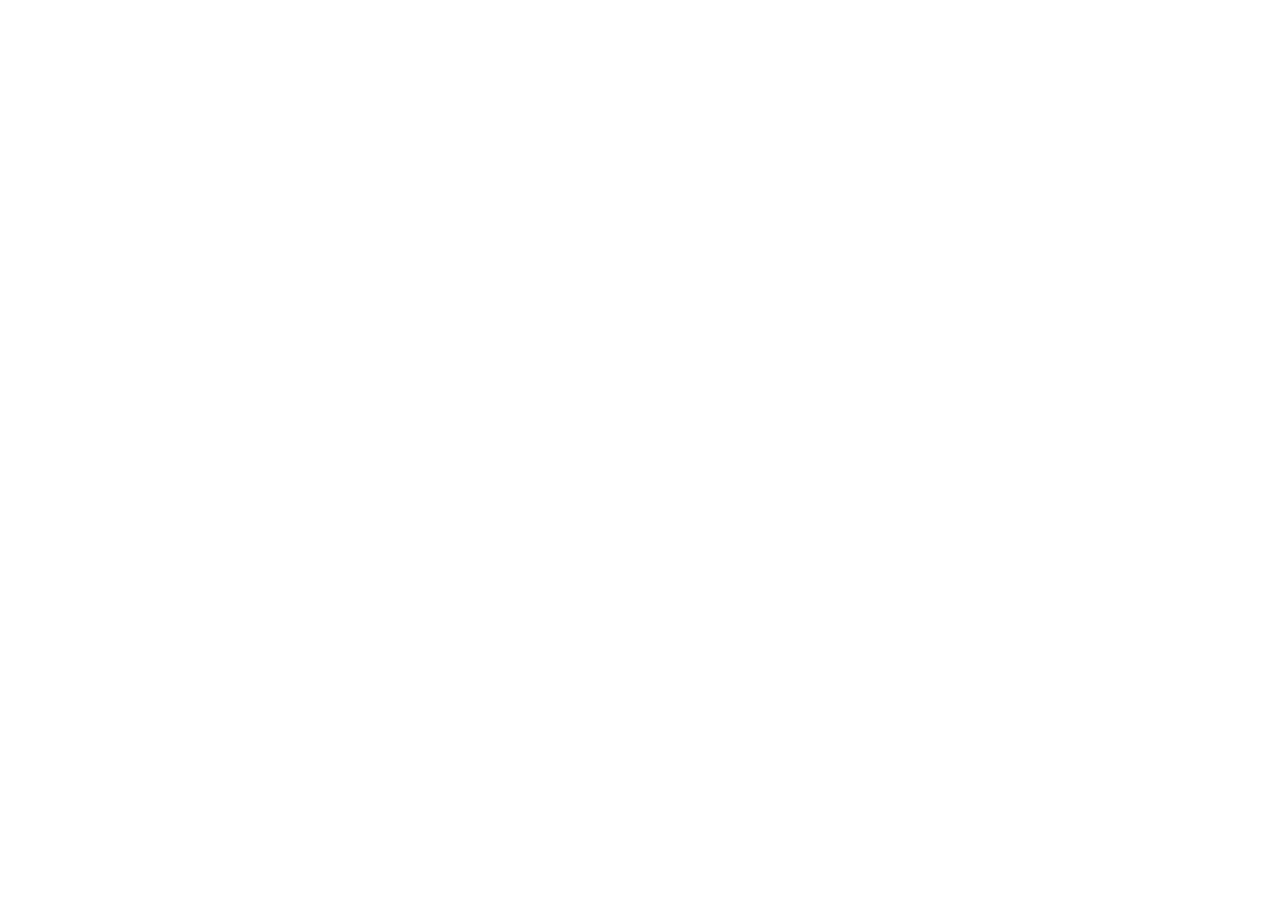
==== index2.html @ 6562e2f5 "first commit" ====
<!DOCTYPE html>

<html>
    <head>
        <meta charset="utf-8">
        <meta http-equiv="X-UA-Compatible" content="IE=edge">
        <title></title>
        <meta name="description" content="">
        <meta name="viewport" content="width=device-width, initial-scale=1">
        <link rel="stylesheet" href="style2.css">
    </head>
    <body class="container">
        <div>

        </div>
        <div>
            
        </div>
        <script src="" async defer></script>
    </body>
</html>
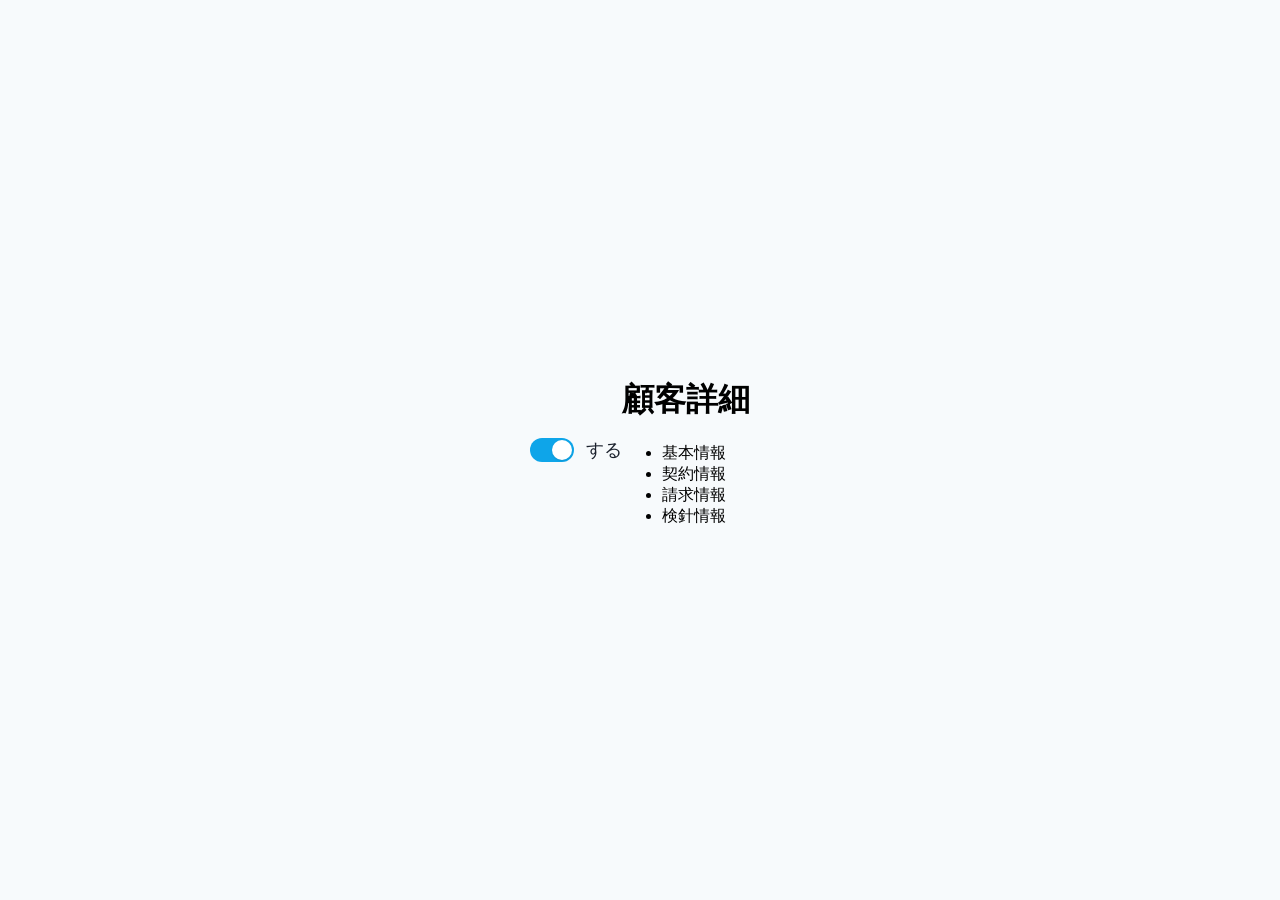
==== commit 814f90c2: "Second Commit" ====
--- a/index2.html
+++ b/index2.html
@@ -9,12 +9,51 @@
         <meta name="viewport" content="width=device-width, initial-scale=1">
         <link rel="stylesheet" href="style2.css">
     </head>
-    <body class="container">
-        <div>
+    <body class="main">
+        <label class="toggle-wrapper">
+        <div class="switch">
+            <!-- Thêm 'checked' nếu muốn mặc định là Bật -->
+            <input type="checkbox" id="toggleButton" checked>
+            <span class="slider"></span>
+        </div>
+        <span class="label-text">する</span>
+    </label>
+        <div class="header">
+        <div class="title">
+            <h1>顧客詳細</h1>
+        </div>
+        <div class="title-list">
+            <ul>
+                <li>基本情報</li>
+                <li>契約情報</li>
+                <li>請求情報</li>
+                <li>検針情報</li>
+            </ul>
+        </div>
+        </div>
+        <div class="container">
+            <div class="content">
+                <div class="info">
+                    <div class="email">
 
-        </div>
-        <div>
-            
+                    </div>
+                </div>
+                <div class="guest">
+
+                </div>
+                <div class="phone">
+
+                </div>
+                <div class="brand">
+
+                </div>
+                <div class="note">
+
+                </div>
+            </div>
+            <div class="history">
+
+            </div>
         </div>
         <script src="" async defer></script>
     </body>
--- a/style2.css
+++ b/style2.css
@@ -0,0 +1,90 @@
+:root {
+            --switch-on-color: #0EA5E9; /* Primary color/500 từ Figma */
+            --switch-off-color: #E2E8F0;
+            --knob-color: #FFFFFF;
+            --text-color: #1A202C; /* Màu chữ từ thuộc tính Properties */
+        }
+
+        body {
+            font-family: 'Noto Sans JP', sans-serif;
+            display: flex;
+            justify-content: center;
+            align-items: center;
+            height: 100vh;
+            margin: 0;
+            background-color: #F7FAFC;
+        }
+
+        /* Container bao quanh theo thiết kế */
+        .toggle-wrapper {
+            display: flex;
+            align-items: center;
+            gap: 12px; /* Khoảng cách giữa switch và label */
+            cursor: pointer;
+            user-select: none;
+        }
+
+        /* Khung Switch (Rectangle 2): 44x24 */
+        .switch {
+            position: relative;
+            display: inline-block;
+            width: 44px;
+            height: 24px;
+        }
+
+        /* Ẩn checkbox gốc */
+        .switch input {
+            opacity: 0;
+            width: 0;
+            height: 0;
+        }
+
+        /* Nền Switch - Radius: 50px */
+        .slider {
+            position: absolute;
+            cursor: pointer;
+            top: 0;
+            left: 0;
+            right: 0;
+            bottom: 0;
+            background-color: var(--switch-off-color);
+            transition: 0.2s cubic-bezier(0.4, 0, 0.2, 1);
+            border-radius: 50px;
+        }
+
+        /* Nút tròn (Ellipse 2): 20x20 */
+        .slider::before {
+            position: absolute;
+            content: "";
+            height: 20px;
+            width: 20px;
+            left: 2px; /* Vị trí Left mặc định */
+            top: 2px;  /* Vị trí Top theo Figma */
+            background-color: var(--knob-color);
+            transition: 0.2s cubic-bezier(0.4, 0, 0.2, 1);
+            border-radius: 50%;
+            box-shadow: 0 1px 2px rgba(0, 0, 0, 0.1);
+        }
+
+        /* Trạng thái Bật */
+        input:checked + .slider {
+            background-color: var(--switch-on-color);
+        }
+
+        /* Di chuyển nút tròn: Từ 2px sang 22px (di chuyển 20px) */
+        input:checked + .slider::before {
+            transform: translateX(20px);
+        }
+
+        /* Chữ "する" bên cạnh */
+        .label-text {
+            font-size: 18px; /* Kích thước chữ chuẩn cho UI */
+            font-weight: 500;
+            color: var(--text-color);
+            line-height: 1;
+        }
+
+        /* Hiệu ứng tương tác nhẹ */
+        .toggle-wrapper:hover .slider {
+            filter: brightness(0.98);
+        }
